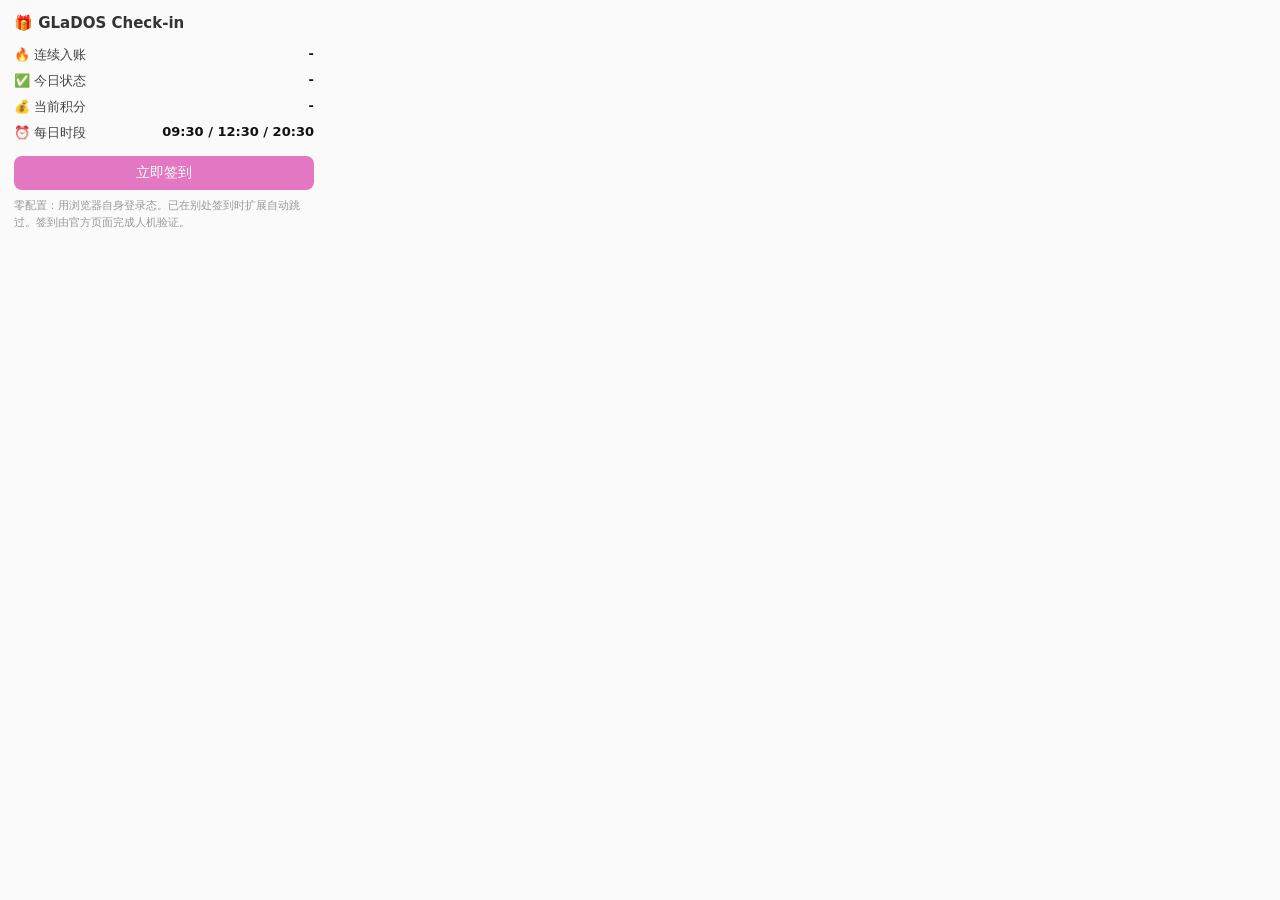
==== extension/popup.html @ 90e49509 "feat: browser extension beta (zero-config, MV3) - Uses the browser's own login session: no cookie pa" ====
<!DOCTYPE html>
<html lang="zh-CN">
<head>
<meta charset="utf-8">
<style>
  body { font-family: system-ui, "Segoe UI", sans-serif; width: 300px; margin: 0; padding: 14px; background: #fafafa; }
  h1 { font-size: 15px; margin: 0 0 10px; color: #333; }
  .row { display: flex; justify-content: space-between; padding: 4px 0; font-size: 13px; color: #444; }
  .row b { color: #111; }
  .fire { color: #e377c2; font-weight: 700; }
  button { margin-top: 10px; width: 100%; padding: 8px; border: 0; border-radius: 8px;
           background: #e377c2; color: #fff; font-size: 14px; cursor: pointer; }
  button:disabled { background: #ccc; }
  .note { margin-top: 8px; font-size: 11px; color: #999; line-height: 1.5; }
</style>
</head>
<body>
<h1>🎁 GLaDOS Check-in</h1>
<div class="row"><span>🔥 连续入账</span><b class="fire" id="streak">-</b></div>
<div class="row"><span>✅ 今日状态</span><b id="today">-</b></div>
<div class="row"><span>💰 当前积分</span><b id="points">-</b></div>
<div class="row"><span>⏰ 每日时段</span><b>09:30 / 12:30 / 20:30</b></div>
<button id="run">立即签到</button>
<div class="note">零配置：用浏览器自身登录态。已在别处签到时扩展自动跳过。签到由官方页面完成人机验证。</div>
<script src="popup.js"></script>
</body>
</html>
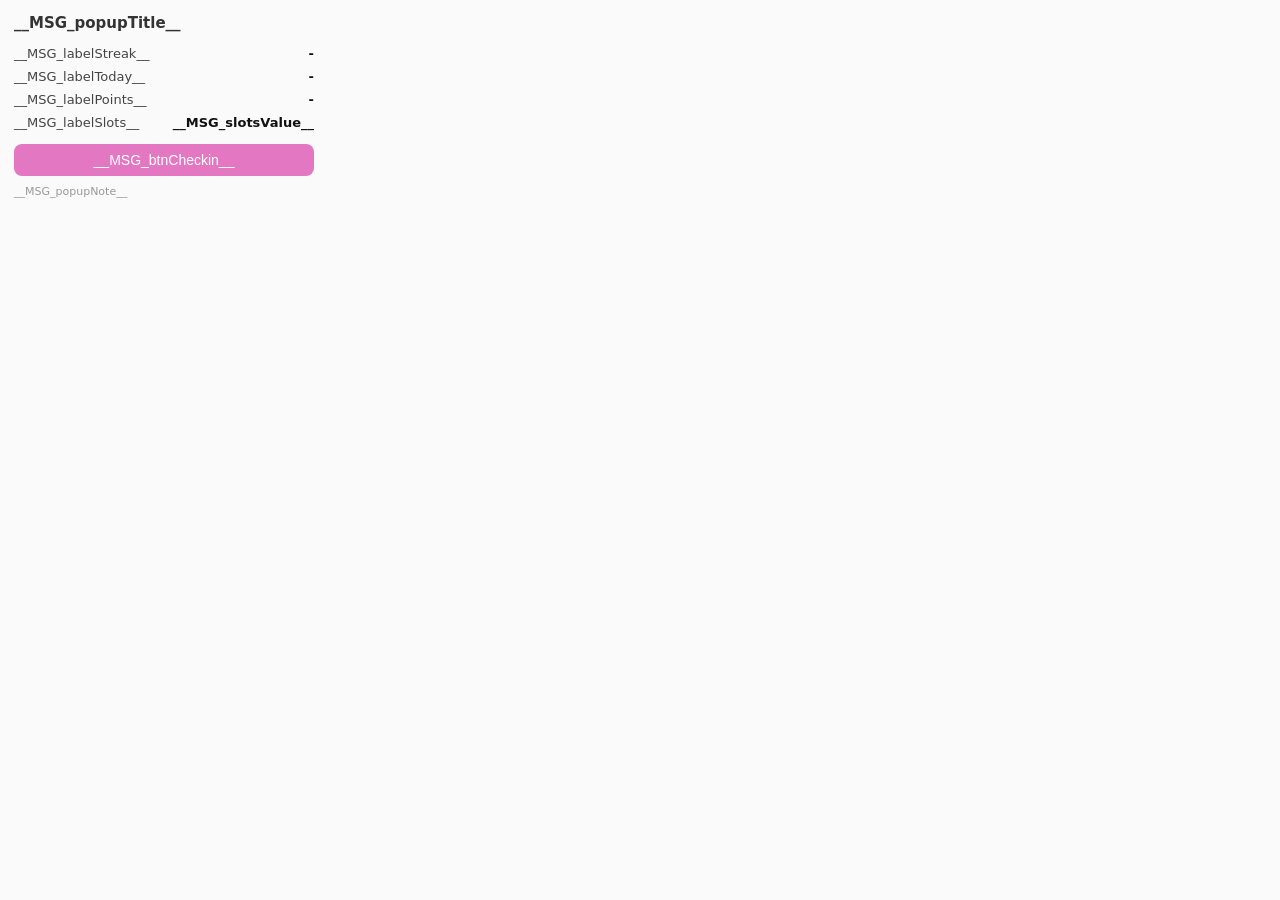
==== commit 114a1fb1: "fix-unexpectedlyc-261117-add-extension-i18n 问题原因: manifest 声明了 default_locale，但缺少 _locales 目录，Chrome" ====
--- a/extension/popup.html
+++ b/extension/popup.html
@@ -1,5 +1,5 @@
 <!DOCTYPE html>
-<html lang="zh-CN">
+<html lang="__MSG_htmlLang__">
 <head>
 <meta charset="utf-8">
 <style>
@@ -15,13 +15,13 @@
 </style>
 </head>
 <body>
-<h1>🎁 GLaDOS Check-in</h1>
-<div class="row"><span>🔥 连续入账</span><b class="fire" id="streak">-</b></div>
-<div class="row"><span>✅ 今日状态</span><b id="today">-</b></div>
-<div class="row"><span>💰 当前积分</span><b id="points">-</b></div>
-<div class="row"><span>⏰ 每日时段</span><b>09:30 / 12:30 / 20:30</b></div>
-<button id="run">立即签到</button>
-<div class="note">零配置：用浏览器自身登录态。已在别处签到时扩展自动跳过。签到由官方页面完成人机验证。</div>
+<h1>__MSG_popupTitle__</h1>
+<div class="row"><span>__MSG_labelStreak__</span><b class="fire" id="streak">-</b></div>
+<div class="row"><span>__MSG_labelToday__</span><b id="today">-</b></div>
+<div class="row"><span>__MSG_labelPoints__</span><b id="points">-</b></div>
+<div class="row"><span>__MSG_labelSlots__</span><b>__MSG_slotsValue__</b></div>
+<button id="run">__MSG_btnCheckin__</button>
+<div class="note">__MSG_popupNote__</div>
 <script src="popup.js"></script>
 </body>
 </html>
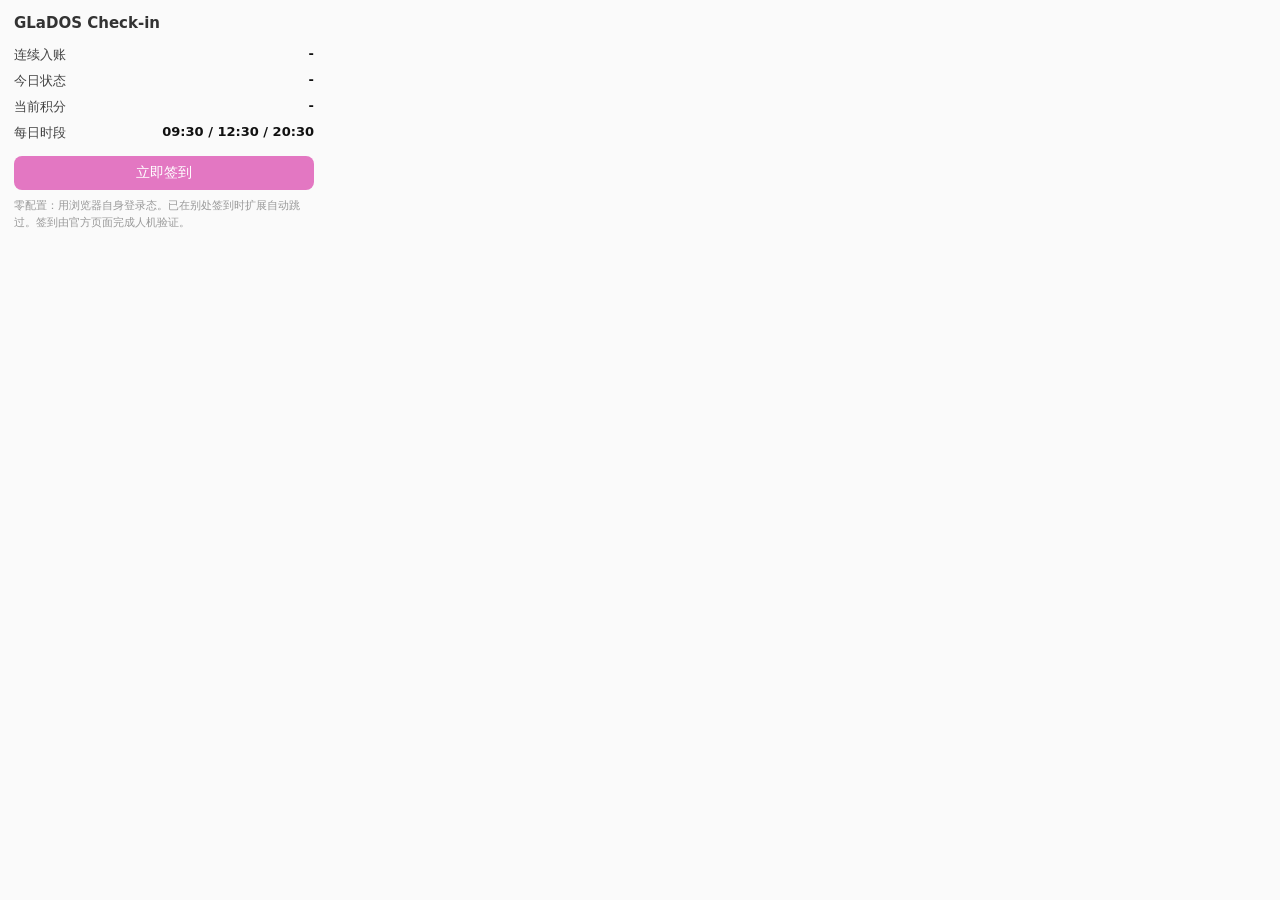
==== commit 749b6cb0: "fix-unexpectedlyc-261117-fix-popup-i18n 问题原因: Chrome 不会替换弹窗 HTML 中的 __MSG_*__ 占位符，导致文案原样显示 修改说明: 改为 " ====
--- a/extension/popup.html
+++ b/extension/popup.html
@@ -1,5 +1,5 @@
 <!DOCTYPE html>
-<html lang="__MSG_htmlLang__">
+<html>
 <head>
 <meta charset="utf-8">
 <style>
@@ -15,13 +15,13 @@
 </style>
 </head>
 <body>
-<h1>__MSG_popupTitle__</h1>
-<div class="row"><span>__MSG_labelStreak__</span><b class="fire" id="streak">-</b></div>
-<div class="row"><span>__MSG_labelToday__</span><b id="today">-</b></div>
-<div class="row"><span>__MSG_labelPoints__</span><b id="points">-</b></div>
-<div class="row"><span>__MSG_labelSlots__</span><b>__MSG_slotsValue__</b></div>
-<button id="run">__MSG_btnCheckin__</button>
-<div class="note">__MSG_popupNote__</div>
+<h1 data-i18n="popupTitle">GLaDOS Check-in</h1>
+<div class="row"><span data-i18n="labelStreak">连续入账</span><b class="fire" id="streak">-</b></div>
+<div class="row"><span data-i18n="labelToday">今日状态</span><b id="today">-</b></div>
+<div class="row"><span data-i18n="labelPoints">当前积分</span><b id="points">-</b></div>
+<div class="row"><span data-i18n="labelSlots">每日时段</span><b data-i18n="slotsValue">09:30 / 12:30 / 20:30</b></div>
+<button id="run" data-i18n="btnCheckin">立即签到</button>
+<div class="note" data-i18n="popupNote">零配置：用浏览器自身登录态。已在别处签到时扩展自动跳过。签到由官方页面完成人机验证。</div>
 <script src="popup.js"></script>
 </body>
 </html>
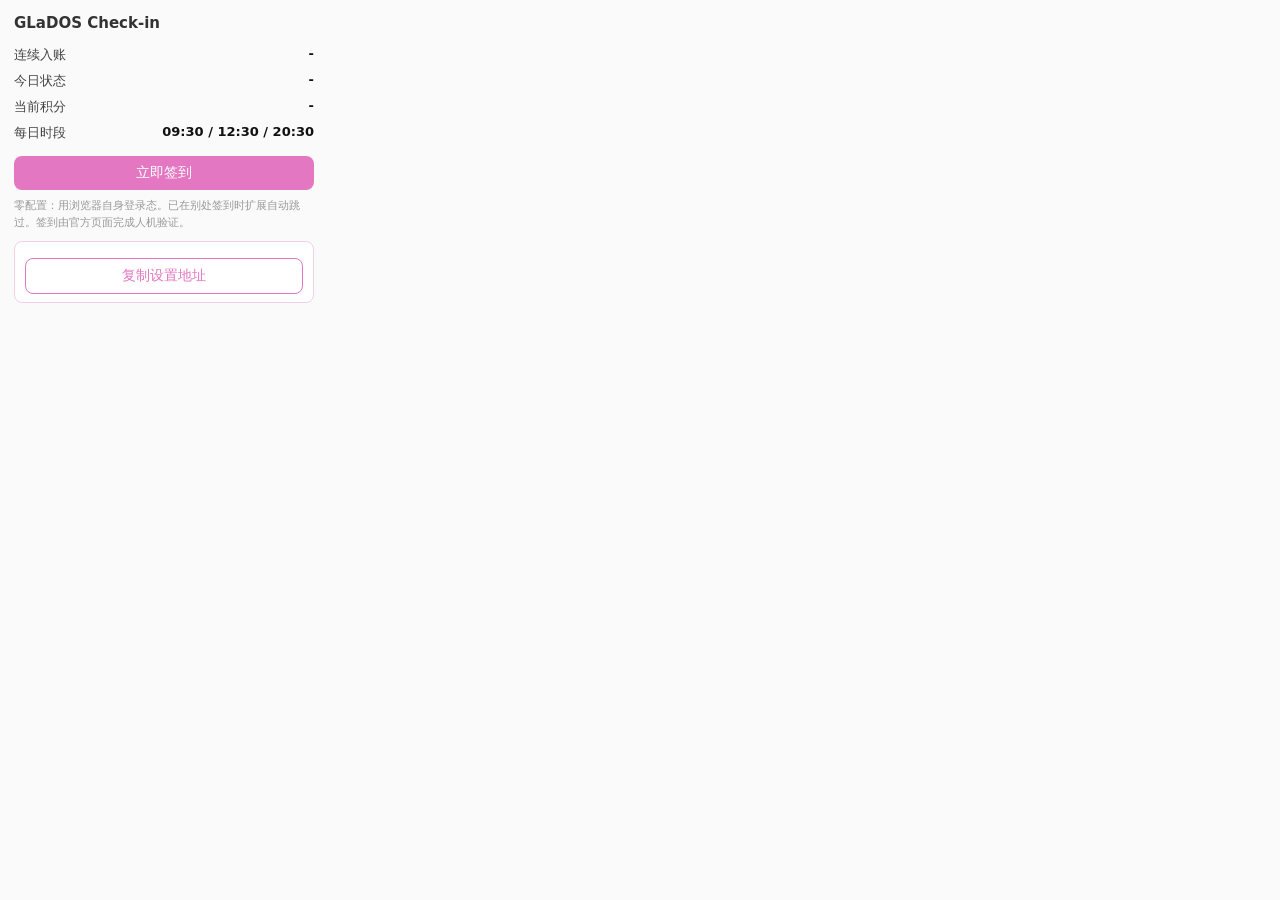
==== commit 8beb80ee: "feat-unexpectedlyc-261117-add-background-running-hint 详细描述: 弹出页增加关窗口后后台运行说明，首次安装时通知提醒开启系统开关；Edge 设置地" ====
--- a/extension/popup.html
+++ b/extension/popup.html
@@ -11,7 +11,11 @@
   button { margin-top: 10px; width: 100%; padding: 8px; border: 0; border-radius: 8px;
            background: #e377c2; color: #fff; font-size: 14px; cursor: pointer; }
   button:disabled { background: #ccc; }
+  button.secondary { margin-top: 8px; background: #fff; color: #e377c2; border: 1px solid #e377c2; }
   .note { margin-top: 8px; font-size: 11px; color: #999; line-height: 1.5; }
+  .hint { margin-top: 10px; padding: 8px 10px; background: #fff; border: 1px solid #f0d0e6; border-radius: 8px; }
+  .hint p { margin: 0; font-size: 11px; color: #666; line-height: 1.55; }
+  .hint code { font-size: 10px; color: #a14a86; word-break: break-all; }
 </style>
 </head>
 <body>
@@ -22,6 +26,10 @@
 <div class="row"><span data-i18n="labelSlots">每日时段</span><b data-i18n="slotsValue">09:30 / 12:30 / 20:30</b></div>
 <button id="run" data-i18n="btnCheckin">立即签到</button>
 <div class="note" data-i18n="popupNote">零配置：用浏览器自身登录态。已在别处签到时扩展自动跳过。签到由官方页面完成人机验证。</div>
+<div class="hint">
+  <p id="bgHint"></p>
+  <button type="button" id="copySettings" class="secondary">复制设置地址</button>
+</div>
 <script src="popup.js"></script>
 </body>
 </html>
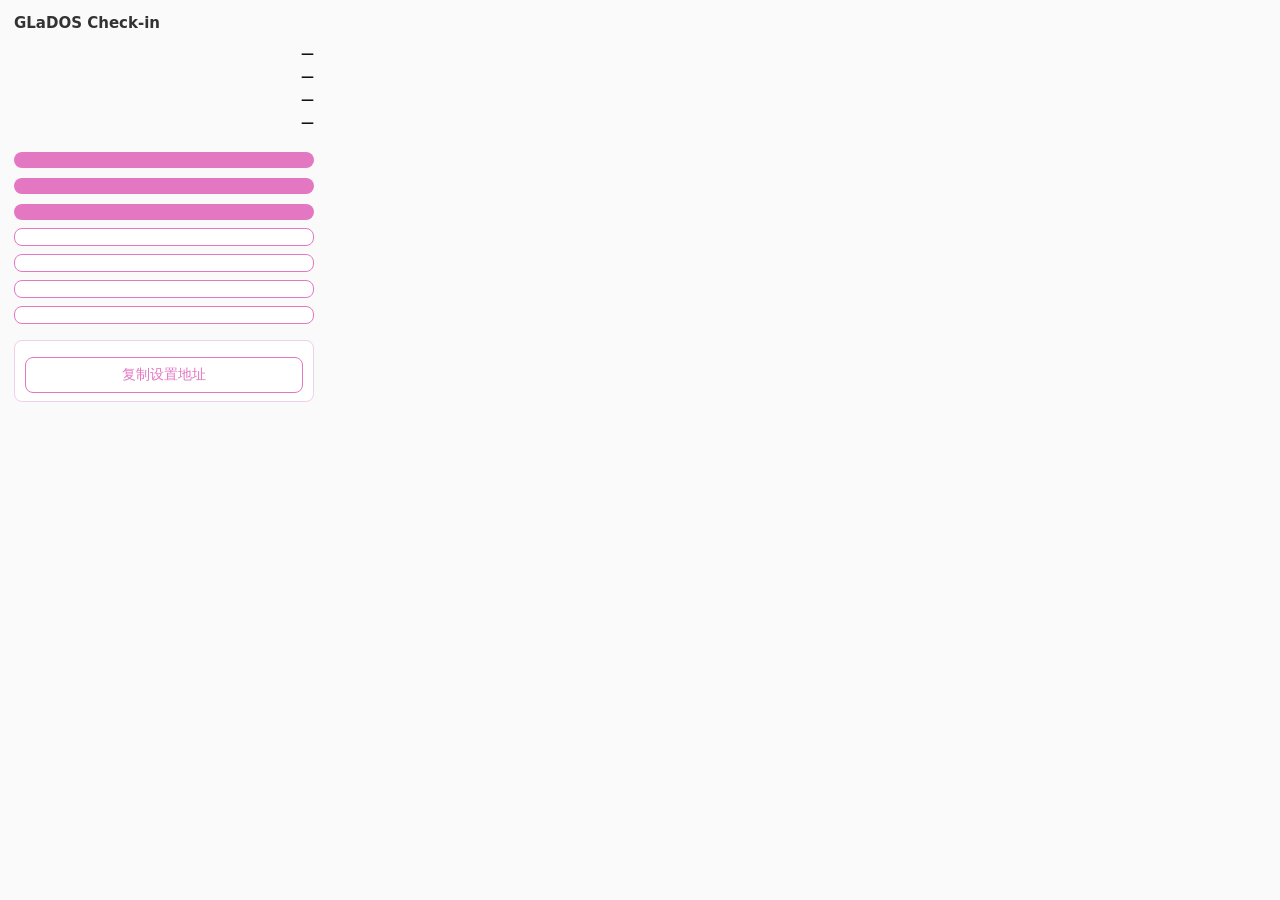
==== commit 956fc318: "fix(extension): safe orchestration, trusted dashboard and offline CI Snapshot of independently revie" ====
--- a/extension/popup.html
+++ b/extension/popup.html
@@ -20,12 +20,22 @@
 </head>
 <body>
 <h1 data-i18n="popupTitle">GLaDOS Check-in</h1>
-<div class="row"><span data-i18n="labelStreak">连续入账</span><b class="fire" id="streak">-</b></div>
-<div class="row"><span data-i18n="labelToday">今日状态</span><b id="today">-</b></div>
-<div class="row"><span data-i18n="labelPoints">当前积分</span><b id="points">-</b></div>
-<div class="row"><span data-i18n="labelSlots">每日时段</span><b data-i18n="slotsValue">09:30 / 12:30 / 20:30</b></div>
-<button id="run" data-i18n="btnCheckin">立即签到</button>
-<div class="note" data-i18n="popupNote">零配置：用浏览器自身登录态。已在别处签到时扩展自动跳过。签到由官方页面完成人机验证。</div>
+
+<div class="row"><span data-i18n="labelAccount"></span><b id="account">—</b></div>
+<div class="row"><span data-i18n="labelAutomation"></span><b id="automation">—</b></div>
+<div class="row"><span data-i18n="labelTask"></span><b id="task">—</b></div>
+<div class="row"><span data-i18n="labelLedger"></span><b id="points">—</b></div>
+<div class="row"><span data-i18n="labelSlots"></span><b data-i18n="slotsValue"></b></div>
+<button id="connect" data-i18n="connect"></button>
+<button id="enable" data-i18n="enable"></button>
+<button id="run" data-i18n="btnCheckin"></button>
+<button id="pause" class="secondary" data-i18n="pause"></button>
+<button id="openSite" class="secondary" data-i18n="openSite"></button>
+<button id="reviewTask" class="secondary" data-i18n="reviewTask"></button>
+<button id="forget" class="secondary" data-i18n="forget"></button>
+<p id="error" role="status"></p>
+<div class="note" data-i18n="popupNote"></div>
+<div class="note" data-i18n="ledgerNote"></div>
 <div class="hint">
   <p id="bgHint"></p>
   <button type="button" id="copySettings" class="secondary">复制设置地址</button>
